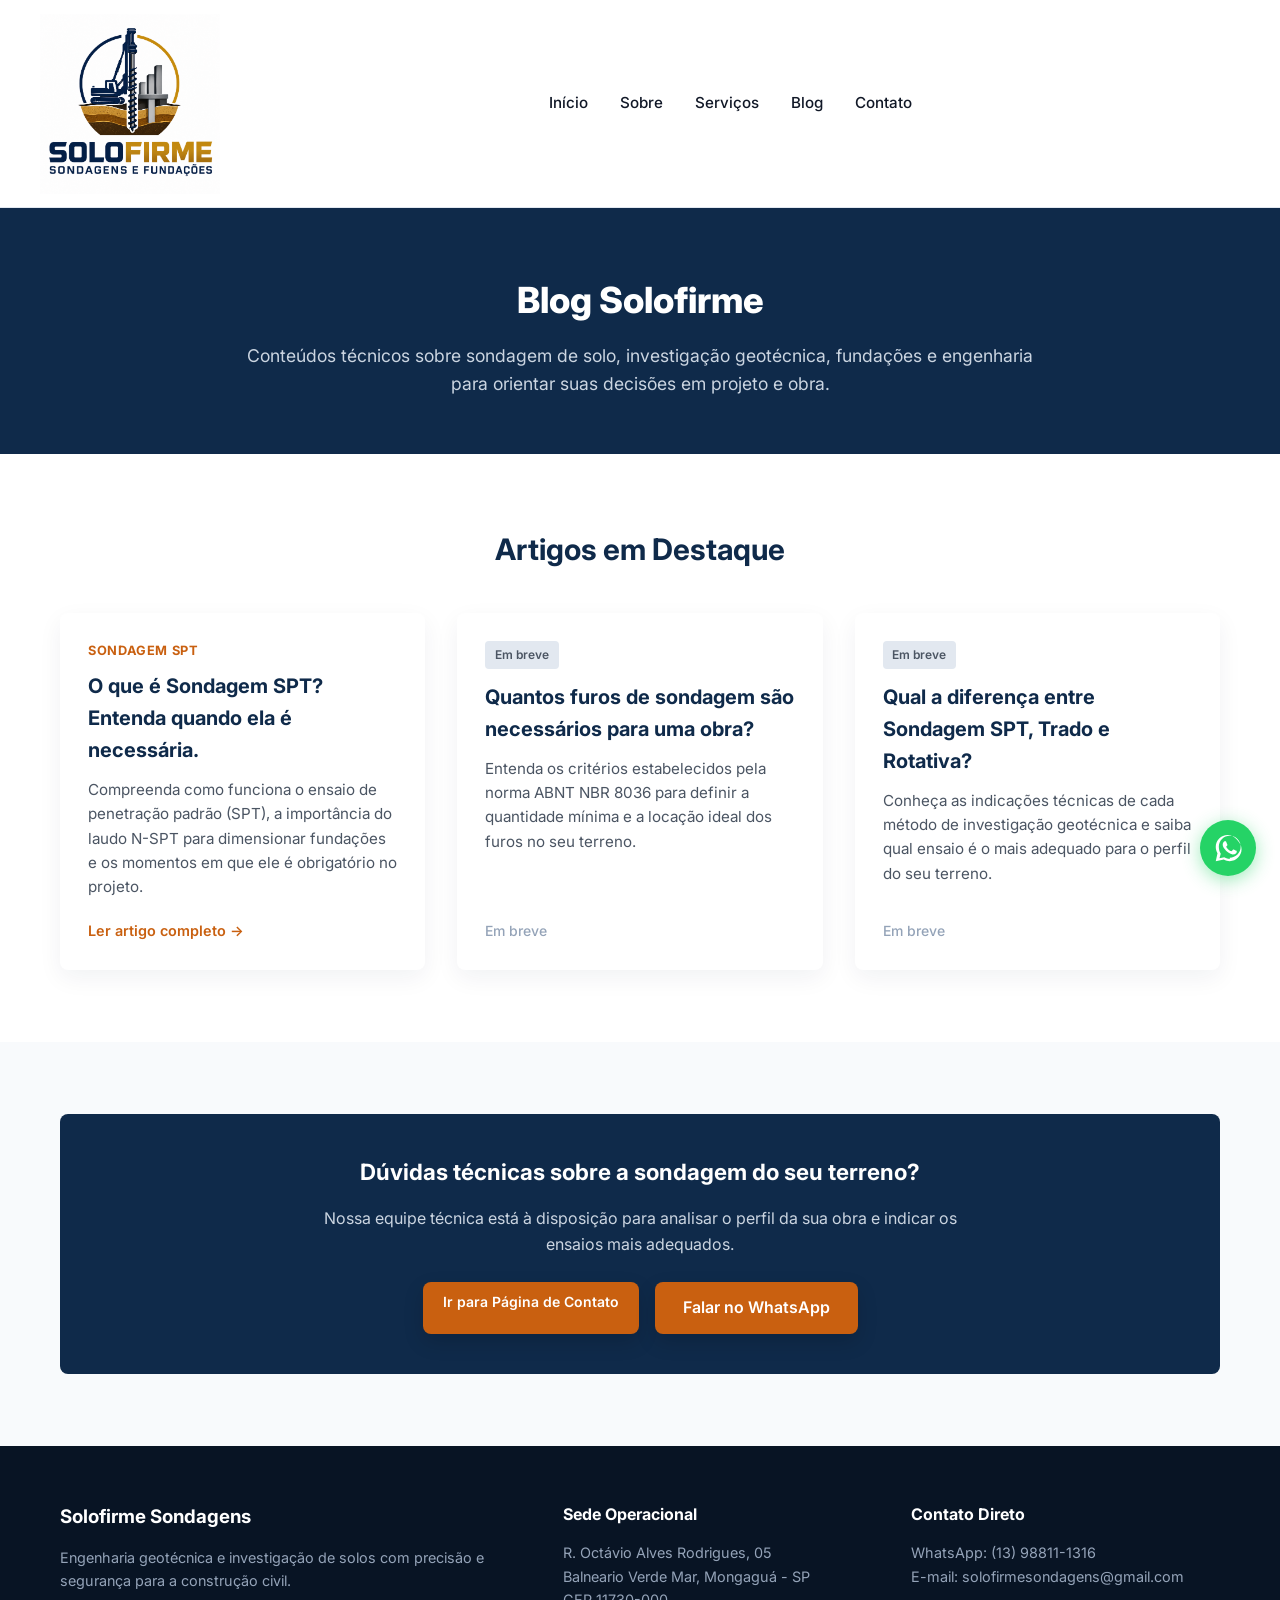
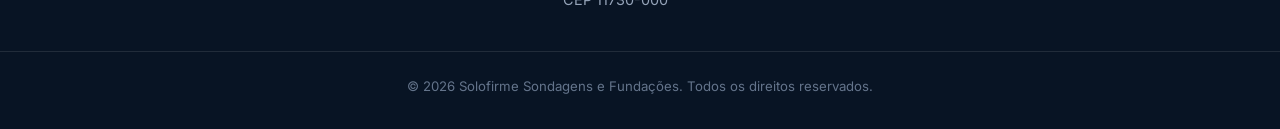
==== blog/index.html @ f1d9ba25 "Create initial blog index.html file This is the initial commit for the blog's index page, containing" ====
<!DOCTYPE html>
<html lang="pt-BR">
<head>
  <meta charset="UTF-8">
  <meta name="viewport" content="width=device-width, initial-scale=1.0">
  <title>Blog Solofirme | Artigos sobre Sondagem de Solo e Geotecnia</title>
  <meta name="description" content="Artigos técnicos e práticos sobre sondagem de solo SPT, a trado, rotativa e fundações. Conteúdo essencial para engenheiros, arquitetos e construtores.">
  <meta name="robots" content="index, follow">
  <link rel="canonical" href="https://www.solofirmesondagens.com.br/blog/">

  <link rel="stylesheet" href="/assets/css/style.css">
  <link rel="preconnect" href="https://fonts.googleapis.com">
  <link rel="preconnect" href="https://fonts.gstatic.com" crossorigin>

  <meta property="og:type" content="website">
  <meta property="og:locale" content="pt_BR">
  <meta property="og:site_name" content="Solofirme Sondagens e Fundações">
  <meta property="og:url" content="https://www.solofirmesondagens.com.br/blog/">
  <meta property="og:title" content="Blog Solofirme | Artigos sobre Sondagem de Solo e Geotecnia">
  <meta property="og:description" content="Guias práticos e artigos técnicos sobre investigação geotécnica, laudos de solo e segurança em fundações.">
  <meta property="og:image" content="https://www.solofirmesondagens.com.br/assets/images/og-solofirme.jpg">

  <meta name="geo.region" content="BR-SP">
  <meta name="geo.placename" content="Mongaguá">
  <meta name="geo.position" content="-24.0886;-46.6201">
  <meta name="ICBM" content="-24.0886, -46.6201">

  <script type="application/ld+json">
  {
    "@context": "https://schema.org",
    "@graph": [
      {
        "@type": "Blog",
        "@id": "https://www.solofirmesondagens.com.br/blog/#blog",
        "url": "https://www.solofirmesondagens.com.br/blog/",
        "name": "Blog Solofirme",
        "description": "Conteúdos técnicos sobre investigações geotécnicas, ensaios de solo e engenharia de fundações.",
        "publisher": {
          "@type": "EngineeringService",
          "@id": "https://www.solofirmesondagens.com.br/#organization",
          "name": "Solofirme Sondagens e Fundações",
          "image": "https://www.solofirmesondagens.com.br/images/logo/logo.png",
          "telephone": "+55-13-98811-1316",
          "email": "solofirmesondagens@gmail.com"
        },
        "blogPost": [
          {
            "@type": "BlogPosting",
            "@id": "https://www.solofirmesondagens.com.br/blog/como-funciona-sondagem-spt/#article",
            "url": "https://www.solofirmesondagens.com.br/blog/como-funciona-sondagem-spt/",
            "headline": "O que é Sondagem SPT? Entenda quando ela é necessária."
          }
        ]
      },
      {
        "@type": "BreadcrumbList",
        "@id": "https://www.solofirmesondagens.com.br/blog/#breadcrumb",
        "itemListElement": [
          {
            "@type": "ListItem",
            "position": 1,
            "name": "Início",
            "item": "https://www.solofirmesondagens.com.br/"
          },
          {
            "@type": "ListItem",
            "position": 2,
            "name": "Blog",
            "item": "https://www.solofirmesondagens.com.br/blog/"
          }
        ]
      }
    ]
  }
  </script>
</head>
<body>

  <header id="main-header">
    <div class="container header-wrapper">
      <a href="/" class="logo">
        <img src="/images/logo/logo.png" alt="Solofirme Sondagens e Fundações" width="180" height="52" loading="eager">
      </a>
      
      <nav aria-label="Navegação Principal" class="nav-menu">
        <ul>
          <li><a href="/">Início</a></li>
          <li><a href="/sobre/">Sobre</a></li>
          <li><a href="/servicos/">Serviços</a></li>
          <li><a href="/blog/">Blog</a></li>
          <li><a href="/contato/">Contato</a></li>
        </ul>
      </nav>
    </div>
  </header>

  <main>
    <section class="page-hero">
      <div class="container">
        <h1 class="page-hero-title">Blog Solofirme</h1>
        <p class="page-hero-subtitle">
          Conteúdos técnicos sobre sondagem de solo, investigação geotécnica, fundações e engenharia para orientar suas decisões em projeto e obra.
        </p>
      </div>
    </section>

    <section class="section">
      <div class="container">
        <h2 class="section-title">Artigos em Destaque</h2>
        
        <div class="grid-3">
          <article class="card">
            <span class="blog-card-meta">Sondagem SPT</span>
            <h3>O que é Sondagem SPT? Entenda quando ela é necessária.</h3>
            <p>Compreenda como funciona o ensaio de penetração padrão (SPT), a importância do laudo N-SPT para dimensionar fundações e os momentos em que ele é obrigatório no projeto.</p>
            <a href="/blog/como-funciona-sondagem-spt/" class="card-link">Ler artigo completo &rarr;</a>
          </article>

          <article class="card">
            <span class="blog-badge-soon">Em breve</span>
            <h3>Quantos furos de sondagem são necessários para uma obra?</h3>
            <p>Entenda os critérios estabelecidos pela norma ABNT NBR 8036 para definir a quantidade mínima e a locação ideal dos furos no seu terreno.</p>
            <span class="blog-link-disabled">Em breve</span>
          </article>

          <article class="card">
            <span class="blog-badge-soon">Em breve</span>
            <h3>Qual a diferença entre Sondagem SPT, Trado e Rotativa?</h3>
            <p>Conheça as indicações técnicas de cada método de investigação geotécnica e saiba qual ensaio é o mais adequado para o perfil do seu terreno.</p>
            <span class="blog-link-disabled">Em breve</span>
          </article>
        </div>
      </div>
    </section>

    <section class="section section-bg">
      <div class="container">
        <div class="cta-banner">
          <h3>Dúvidas técnicas sobre a sondagem do seu terreno?</h3>
          <p class="cta-subtext">
            Nossa equipe técnica está à disposição para analisar o perfil da sua obra e indicar os ensaios mais adequados.
          </p>
          <div class="cta-banner-buttons">
            <a href="/contato/" class="btn-cta btn-sm">Ir para Página de Contato</a>
            <a href="https://wa.me/5513988111316" target="_blank" rel="noopener" class="btn-cta">Falar no WhatsApp</a>
          </div>
        </div>
      </div>
    </section>
  </main>

  <footer>
    <div class="container footer-grid">
      <div class="footer-col">
        <h3>Solofirme Sondagens</h3>
        <p>Engenharia geotécnica e investigação de solos com precisão e segurança para a construção civil.</p>
      </div>
      <div class="footer-col">
        <h4>Sede Operacional</h4>
        <address>
          R. Octávio Alves Rodrigues, 05<br>
          Balneario Verde Mar, Mongaguá - SP<br>
          CEP 11730-000
        </address>
      </div>
      <div class="footer-col">
        <h4>Contato Direto</h4>
        <p>WhatsApp: (13) 98811-1316<br>
        E-mail: solofirmesondagens@gmail.com</p>
      </div>
    </div>
    <div class="copyright">
      <p>&copy; 2026 Solofirme Sondagens e Fundações. Todos os direitos reservados.</p>
    </div>
  </footer>

  <a href="https://wa.me/5513988111316" class="whatsapp-float" target="_blank" rel="noopener" aria-label="Atendimento via WhatsApp">
    <svg xmlns="http://www.w3.org/2000/svg" viewBox="0 0 448 512" width="28" height="28" fill="#ffffff">
      <path d="M380.9 97.1C339 45.1 279.9 16 216 16 96.8 16 0 112.8 0 232c0 42.5 11 83.3 31.8 119.3L0 496l148.2-31.5C182.8 481 218.8 496 256 496c119.2 0 216-96.8 216-216 0-59.9-29.1-119-71.1-160.9zM256 456c-32.9 0-65.1-8.9-93.3-25.7l-6.7-4-88 18.7 23.4-85.8-4.4-7C69.3 322.9 56 278.2 56 232 56 121.7 145.7 32 256 32c53.5 0 103.8 20.8 141.6 58.6C435.4 128.4 456 178.7 456 232c0 110.3-89.7 200-200 200zm115.2-152c-6.3-3.2-37.5-18.5-43.3-20.6-5.8-2.1-10-3.2-14.2 3.2-4.2 6.3-16.4 20.6-20.1 24.8-3.7 4.2-7.4 4.7-13.7 1.6-6.3-3.2-26.6-9.8-50.7-31.3-18.8-16.8-31.5-37.5-35.2-43.8-3.7-6.3-.4-9.7 2.8-12.8 2.8-2.8 6.3-7.4 9.5-11.1 3.2-3.7 4.2-6.3 6.3-10.5 2.1-4.2 1.1-7.9-.5-11.1-1.6-3.2-14.2-34.3-19.5-47-5.2-12.3-10.5-10.6-14.2-10.8-3.7-.2-7.9-.2-12.1-.2-4.2 0-11.1 1.6-16.9 7.9-5.8 6.3-22.1 21.6-22.1 52.7s22.6 61.2 25.8 65.4c3.2 4.2 44.5 68 107.8 95.3 15.1 6.5 26.9 10.4 36.1 13.3 15.2 4.8 29 4.1 40 2.5 12.3-1.8 37.5-15.3 42.8-30.1 5.3-14.8 5.3-27.5 3.7-30.1-1.6-2.6-5.8-4.2-12.1-7.4z"/>
    </svg>
  </a>

  <script src="/assets/js/main.js" defer></script>
</body>
</html>
---- assets/css/style.css ----
/* ==========================================================================
   SOLOFIRME SONDAGENS E FUNDAÇÕES — CSS GLOBAL COMPLETO (SISTEMA DE DESIGN)
   ========================================================================== */

/* 1. Importação da Fonte Corporativa */
@import url('https://fonts.googleapis.com/css2?family=Inter:wght@400;500;600;700;800&display=swap');

/* 2. Variáveis de Design */
:root {
  --color-primary: #0f2a4a;        /* Azul Marinho Fechado */
  --color-primary-dark: #081424;   /* Tom Escuro para Rodapé */
  --color-accent: #c96010;         /* Terracota / Laranja Engenharia */
  --color-accent-hover: #a34b09;    /* Hover do Terracota */
  --color-text-main: #111827;      /* Grafite para leitura */
  --color-text-muted: #4b5563;     /* Texto secundário */
  --color-bg-light: #f8fafc;      /* Cinza leve para seções alternadas */
  --color-white: #ffffff;
  --color-border: #e2e8f0;         /* Bordas discretas */

  --font-family: 'Inter', -apple-system, BlinkMacSystemFont, "Segoe UI", Roboto, sans-serif;
  
  --radius-sm: 4px;
  --radius-md: 8px;
  --radius-lg: 12px;

  --shadow-card: 0 8px 25px rgba(15, 42, 74, 0.06);
  --shadow-card-hover: 0 12px 30px rgba(15, 42, 74, 0.12);
  --shadow-btn: 0 8px 20px rgba(0, 0, 0, 0.15);

  --transition-fast: all 0.2s ease;
}

/* 3. Reset Global & Trava Anti-Rolagem Lateral */
*, *::before, *::after {
  box-sizing: border-box;
  margin: 0;
  padding: 0;
}

html, body {
  width: 100%;
  max-width: 100%;
  overflow-x: hidden;
}

html {
  scroll-behavior: smooth;
  font-size: 16px;
}

body {
  font-family: var(--font-family);
  color: var(--color-text-main);
  background-color: var(--color-white);
  line-height: 1.6;
  -webkit-font-smoothing: antialiased;
}

img {
  max-width: 100%;
  height: auto;
  display: block;
}

h1, h2, h3, h4, h5, h6, p, a, span {
  overflow-wrap: break-word;
  word-wrap: break-word;
}

/* 4. Layout Base & Container */
.container {
  width: 100%;
  max-width: 1200px;
  margin: 0 auto;
  padding: 0 1.25rem;
}

/* 5. Header Dinâmico & Sticky */
header {
  background-color: var(--color-white);
  border-bottom: 1px solid var(--color-border);
  position: sticky;
  top: 0;
  z-index: 1000;
  transition: var(--transition-fast);
  width: 100%;
}

.header-wrapper {
  display: flex;
  justify-content: space-between;
  align-items: center;
  padding: 0.85rem 0;
  transition: var(--transition-fast);
}

.logo img {
  max-width: 180px;
  height: auto;
  transition: var(--transition-fast);
}

header.scrolled .header-wrapper {
  padding: 0.4rem 0;
}

header.scrolled .logo img {
  max-width: 130px;
}

/* 6. Navegação Principal Centralizada */
.nav-menu {
  flex: 1;
  display: flex;
  justify-content: center;
  align-items: center;
}

.nav-menu ul {
  display: flex;
  flex-direction: row;
  align-items: center;
  justify-content: center;
  list-style: none;
  gap: 2rem;
  margin: 0;
  padding: 0;
  white-space: nowrap;
}

.nav-menu li {
  display: inline-flex;
  align-items: center;
}

.nav-menu a {
  text-decoration: none;
  color: var(--color-text-main);
  font-weight: 500;
  font-size: 0.95rem;
  transition: var(--transition-fast);
}

.nav-menu a:hover {
  color: var(--color-accent);
}

/* 7. Hero / Dobra Principal (Home) */
.hero {
  background-color: var(--color-primary);
  color: var(--color-white);
  padding: 5rem 0;
}

.hero-content {
  display: grid;
  grid-template-columns: 1fr 1fr;
  gap: 3rem;
  align-items: center;
}

.hero-text h1 {
  font-size: 2.2rem;
  font-weight: 800;
  line-height: 1.25;
  margin-bottom: 1.25rem;
  color: var(--color-white);
  letter-spacing: -0.01em;
}

.hero-text p {
  font-size: 1.1rem;
  color: #cbd5e1;
  margin-bottom: 2rem;
}

.hero-image img {
  border-radius: var(--radius-md);
  box-shadow: 0 12px 30px rgba(0, 0, 0, 0.25);
  width: 100%;
}

.image-caption {
  display: block;
  font-size: 0.8rem;
  color: #94a3b8;
  margin-top: 0.5rem;
  text-align: center;
}

/* 8. Cabeçalho das Páginas Internas (Subpáginas) */
.page-hero {
  background-color: var(--color-primary);
  color: var(--color-white);
  padding: 4rem 0 3.5rem 0;
  text-align: center;
}

.page-hero-title {
  font-size: 2.25rem;
  font-weight: 800;
  color: var(--color-white);
  margin-bottom: 0.75rem;
}

.page-hero-subtitle {
  color: #cbd5e1;
  font-size: 1.1rem;
  max-width: 800px;
  margin: 0 auto;
}

/* 9. Botões CTA */
.btn-cta {
  display: inline-block;
  background-color: var(--color-accent);
  color: var(--color-white);
  font-weight: 600;
  font-size: 1rem;
  padding: 0.85rem 1.75rem;
  border-radius: var(--radius-md);
  text-decoration: none;
  box-shadow: var(--shadow-btn);
  transition: var(--transition-fast);
  border: none;
  text-align: center;
  cursor: pointer;
}

.btn-cta:hover {
  background-color: var(--color-accent-hover);
  transform: translateY(-2px);
}

.btn-sm {
  padding: 0.6rem 1.25rem;
  font-size: 0.875rem;
}

.btn-full {
  width: 100%;
}

/* 10. Seções & Grids Gerais */
.section {
  padding: 4.5rem 0;
}

.section-bg {
  background-color: var(--color-bg-light);
}

.section-title {
  text-align: center;
  font-size: 1.85rem;
  font-weight: 700;
  color: var(--color-primary);
  margin-bottom: 2.5rem;
}

.section-title-left {
  text-align: left;
  font-size: 1.85rem;
  font-weight: 700;
  color: var(--color-primary);
  margin-bottom: 1.5rem;
}

.grid-3 {
  display: grid;
  grid-template-columns: repeat(3, 1fr);
  gap: 2rem;
}

.card {
  background-color: var(--color-white);
  border: none;
  border-radius: var(--radius-md);
  padding: 1.75rem;
  box-shadow: var(--shadow-card);
  transition: var(--transition-fast);
  display: flex;
  flex-direction: column;
}

.card:hover {
  transform: translateY(-4px);
  box-shadow: var(--shadow-card-hover);
}

.card h3 {
  font-size: 1.25rem;
  color: var(--color-primary);
  margin-bottom: 0.75rem;
}

.card p {
  color: var(--color-text-muted);
  font-size: 0.95rem;
  margin-bottom: 1.25rem;
  flex-grow: 1;
}

.card-link {
  color: var(--color-accent);
  font-weight: 600;
  text-decoration: none;
  font-size: 0.9rem;
}

.card-link:hover {
  text-decoration: underline;
}

/* 11. Estruturas Específicas da Página "Sobre" */
.about-main-grid {
  display: grid;
  grid-template-columns: 1.2fr 0.8fr;
  gap: 3rem;
  align-items: start;
}

.about-paragraph {
  color: var(--color-text-muted);
  font-size: 1rem;
  margin-bottom: 1rem;
  line-height: 1.65;
}

.about-paragraph:last-child {
  margin-bottom: 0;
}

.about-media-box {
  display: flex;
  flex-direction: column;
  gap: 1.5rem;
}

.about-media-box img {
  border-radius: var(--radius-md);
  box-shadow: var(--shadow-card);
  width: 100%;
}

.about-sidebar-card {
  background-color: var(--color-bg-light);
  border: 1px solid var(--color-border);
  border-radius: var(--radius-md);
  padding: 1.5rem;
}

.about-sidebar-title {
  color: var(--color-primary);
  font-size: 1.25rem;
  margin-bottom: 1rem;
}

.about-check-list {
  list-style: none;
  padding: 0;
  margin: 0;
  display: flex;
  flex-direction: column;
  gap: 0.6rem;
  color: var(--color-text-main);
  font-size: 0.9rem;
  font-weight: 500;
}

.about-check-item {
  display: flex;
  align-items: center;
  gap: 0.5rem;
}

.check-icon {
  color: var(--color-accent);
  font-weight: bold;
}

.directives-grid {
  max-width: 950px;
  margin: 0 auto;
  display: grid;
  grid-template-columns: 1fr 1fr;
  gap: 2rem;
}

.directive-card {
  background-color: var(--color-white);
  padding: 1.75rem;
  border-radius: var(--radius-md);
  box-shadow: var(--shadow-card);
}

.directive-title {
  color: var(--color-primary);
  font-size: 1.25rem;
  margin-bottom: 0.75rem;
}

.directive-text {
  color: var(--color-text-muted);
  font-size: 0.95rem;
  line-height: 1.6;
  margin: 0;
}

.about-container-narrow {
  max-width: 900px;
  margin: 0 auto;
}

/* 12. Estruturas Específicas da Página "Contato" */
.contact-main-grid {
  display: grid;
  grid-template-columns: 1fr 1.1fr;
  gap: 3rem;
  align-items: start;
}

.contact-info-list {
  display: flex;
  flex-direction: column;
  gap: 1.5rem;
  margin-top: 1.5rem;
}

.contact-info-item {
  background-color: var(--color-white);
  border-radius: var(--radius-md);
  padding: 1.5rem;
  box-shadow: var(--shadow-card);
  display: flex;
  align-items: flex-start;
  gap: 1.25rem;
}

.contact-info-icon {
  background-color: rgba(201, 96, 16, 0.1);
  color: var(--color-accent);
  width: 48px;
  height: 48px;
  border-radius: 50%;
  display: flex;
  align-items: center;
  justify-content: center;
  flex-shrink: 0;
}

.contact-info-content h3 {
  font-size: 1.1rem;
  color: var(--color-primary);
  margin-bottom: 0.35rem;
}

.contact-info-content p, .contact-info-content address {
  font-style: normal;
  color: var(--color-text-muted);
  font-size: 0.95rem;
  line-height: 1.5;
  margin: 0;
}

.contact-info-content a {
  color: var(--color-accent);
  text-decoration: none;
  font-weight: 600;
}

.contact-info-content a:hover {
  text-decoration: underline;
}

.contact-form-card {
  background-color: var(--color-white);
  border-radius: var(--radius-md);
  padding: 2.25rem;
  box-shadow: var(--shadow-card);
}

.contact-form-title {
  font-size: 1.5rem;
  color: var(--color-primary);
  margin-bottom: 0.5rem;
}

.contact-form-subtitle {
  color: var(--color-text-muted);
  font-size: 0.925rem;
  margin-bottom: 1.75rem;
}

.form-group {
  margin-bottom: 1.25rem;
}

.form-group label {
  display: block;
  font-weight: 600;
  font-size: 0.875rem;
  color: var(--color-text-main);
  margin-bottom: 0.4rem;
}

.form-control {
  width: 100%;
  padding: 0.75rem 1rem;
  font-family: var(--font-family);
  font-size: 0.95rem;
  color: var(--color-text-main);
  background-color: var(--color-bg-light);
  border: 1px solid var(--color-border);
  border-radius: var(--radius-sm);
  transition: var(--transition-fast);
}

.form-control:focus {
  outline: none;
  border-color: var(--color-accent);
  background-color: var(--color-white);
  box-shadow: 0 0 0 3px rgba(201, 96, 16, 0.15);
}

textarea.form-control {
  resize: vertical;
  min-height: 120px;
}

/* ==========================================================================
   13. ESTRUTURAS ESPECÍFICAS DO BLOG
   ========================================================================== */
.blog-card-meta {
  font-size: 0.8rem;
  color: var(--color-accent);
  font-weight: 700;
  text-transform: uppercase;
  letter-spacing: 0.05em;
  margin-bottom: 0.5rem;
}

.blog-badge-soon {
  display: inline-block;
  background-color: var(--color-border);
  color: var(--color-text-muted);
  font-size: 0.75rem;
  font-weight: 600;
  padding: 0.25rem 0.6rem;
  border-radius: var(--radius-sm);
  margin-bottom: 0.75rem;
  width: fit-content;
}

.blog-link-disabled {
  color: #94a3b8;
  font-size: 0.875rem;
  font-weight: 500;
  cursor: not-allowed;
}

/* Banners e Boxes de CTA */
.cta-banner {
  background-color: var(--color-primary);
  color: var(--color-white);
  padding: 2.5rem 1.5rem;
  border-radius: var(--radius-md);
  text-align: center;
  display: flex;
  flex-direction: column;
  align-items: center;
  gap: 1rem;
}

.cta-banner h3 {
  font-size: 1.4rem;
  font-weight: 700;
}

.cta-subtext {
  color: #cbd5e1;
  font-size: 1rem;
  max-width: 650px;
  margin-bottom: 0.5rem;
}

.cta-banner-buttons {
  display: flex;
  gap: 1rem;
  flex-wrap: wrap;
  justify-content: center;
}

.cta-box-inline {
  margin-top: 2.5rem;
  background-color: var(--color-white);
  padding: 1.5rem 1.75rem;
  border-radius: var(--radius-md);
  box-shadow: var(--shadow-card);
  display: flex;
  justify-content: space-between;
  align-items: center;
}

/* 14. Seção FAQ */
.faq-container {
  max-width: 800px;
  margin: 0 auto;
  display: flex;
  flex-direction: column;
  gap: 0.85rem;
}

details {
  background-color: var(--color-white);
  padding: 1.15rem 1.25rem;
  border-radius: var(--radius-md);
  box-shadow: var(--shadow-card);
  transition: var(--transition-fast);
}

summary {
  font-weight: 600;
  color: var(--color-primary);
  cursor: pointer;
  list-style: none;
  font-size: 1rem;
  display: flex;
  justify-content: space-between;
  align-items: center;
}

summary::-webkit-details-marker {
  display: none;
}

summary::after {
  content: "+";
  font-size: 1.2rem;
  color: var(--color-accent);
  font-weight: 700;
  margin-left: 0.75rem;
}

details[open] summary::after {
  content: "−";
}

details p {
  margin-top: 0.85rem;
  color: var(--color-text-muted);
  font-size: 0.925rem;
  border-top: 1px solid var(--color-border);
  padding-top: 0.75rem;
}

/* 15. Rodapé Corporativo */
footer {
  background-color: var(--color-primary-dark);
  color: #94a3b8;
  padding: 3.5rem 0 2rem 0;
}

.footer-grid {
  display: grid;
  grid-template-columns: 1.5fr 1fr 1fr;
  gap: 2.5rem;
  margin-bottom: 2.5rem;
}

.footer-col h3, .footer-col h4 {
  color: var(--color-white);
  margin-bottom: 0.85rem;
}

.footer-col p, .footer-col address {
  font-style: normal;
  font-size: 0.9rem;
  line-height: 1.6;
}

.copyright {
  border-top: 1px solid rgba(255, 255, 255, 0.1);
  padding-top: 1.5rem;
  text-align: center;
  font-size: 0.825rem;
  color: #64748b;
}

/* 16. Botão Flutuante do WhatsApp */
.whatsapp-float {
  position: fixed;
  width: 56px;
  height: 56px;
  bottom: 24px;
  right: 24px;
  background-color: #25d366;
  color: #ffffff;
  border-radius: 50px;
  text-align: center;
  display: flex;
  align-items: center;
  justify-content: center;
  box-shadow: 0 4px 18px rgba(37, 211, 102, 0.45);
  z-index: 9999;
  transition: transform 0.25s ease, background-color 0.25s ease, box-shadow 0.25s ease;
  text-decoration: none;
}

.whatsapp-float:hover {
  background-color: #1da851;
  transform: scale(1.1);
  box-shadow: 0 6px 24px rgba(37, 211, 102, 0.65);
}

/* ==========================================================================
   17. RESPONSIVIDADE & MOBILE
   ========================================================================== */
@media (max-width: 992px) {
  .grid-3 {
    grid-template-columns: repeat(2, 1fr);
  }
  .about-main-grid, .contact-main-grid {
    grid-template-columns: 1fr;
    gap: 2rem;
  }
}

@media (max-width: 768px) {
  .header-wrapper {
    flex-direction: column;
    gap: 0.75rem;
    padding: 0.65rem 0;
  }

  .logo img {
    max-width: 135px;
  }

  header.scrolled .logo img {
    max-width: 110px;
  }

  .nav-menu {
    width: 100%;
  }

  .nav-menu ul {
    justify-content: center;
    flex-wrap: wrap;
    gap: 0.5rem 1rem;
  }

  .nav-menu a {
    font-size: 0.85rem;
  }

  .whatsapp-float {
    width: 48px;
    height: 48px;
    bottom: 16px;
    right: 16px;
  }

  .whatsapp-float svg {
    width: 24px;
    height: 24px;
  }

  .hero, .page-hero {
    padding: 2.5rem 0;
  }

  .page-hero-title {
    font-size: 1.6rem;
  }

  .page-hero-subtitle {
    font-size: 0.95rem;
  }

  .hero-content, .grid-3, .footer-grid, .directives-grid {
    grid-template-columns: 1fr;
    gap: 1.5rem;
  }

  .hero-text {
    text-align: center;
  }

  .hero-text h1 {
    font-size: 1.5rem;
    line-height: 1.3;
  }

  .section {
    padding: 2.75rem 0;
  }

  .section-title, .section-title-left {
    font-size: 1.35rem;
    margin-bottom: 1.25rem;
  }

  .card, .contact-form-card {
    padding: 1.25rem;
  }

  .cta-banner {
    padding: 1.75rem 1rem;
  }

  .cta-banner h3 {
    font-size: 1.2rem;
  }

  .cta-banner-buttons {
    flex-direction: column;
    width: 100%;
  }

  .cta-box-inline {
    flex-direction: column;
    gap: 1rem;
    text-align: center;
    padding: 1.15rem 1rem;
  }

  .btn-cta {
    width: 100%;
    font-size: 0.9rem;
    padding: 0.75rem 1rem;
  }
}
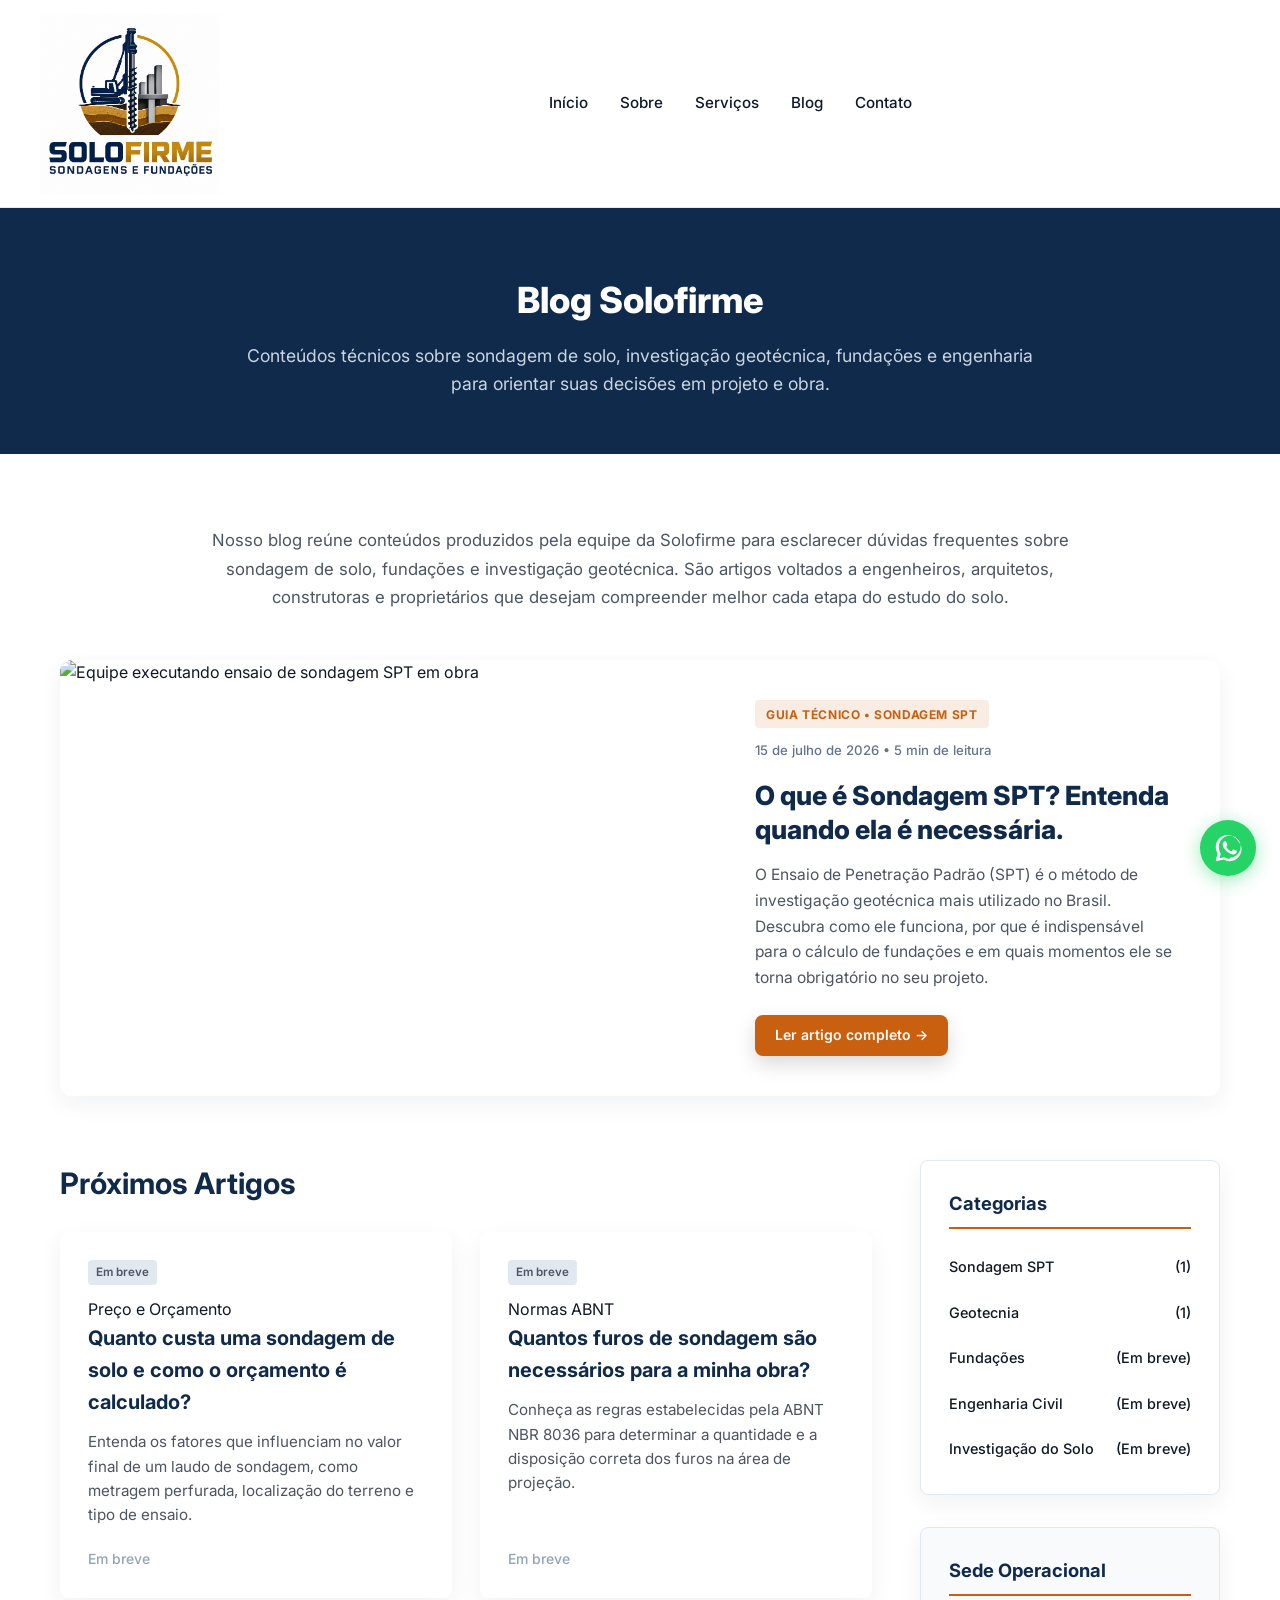
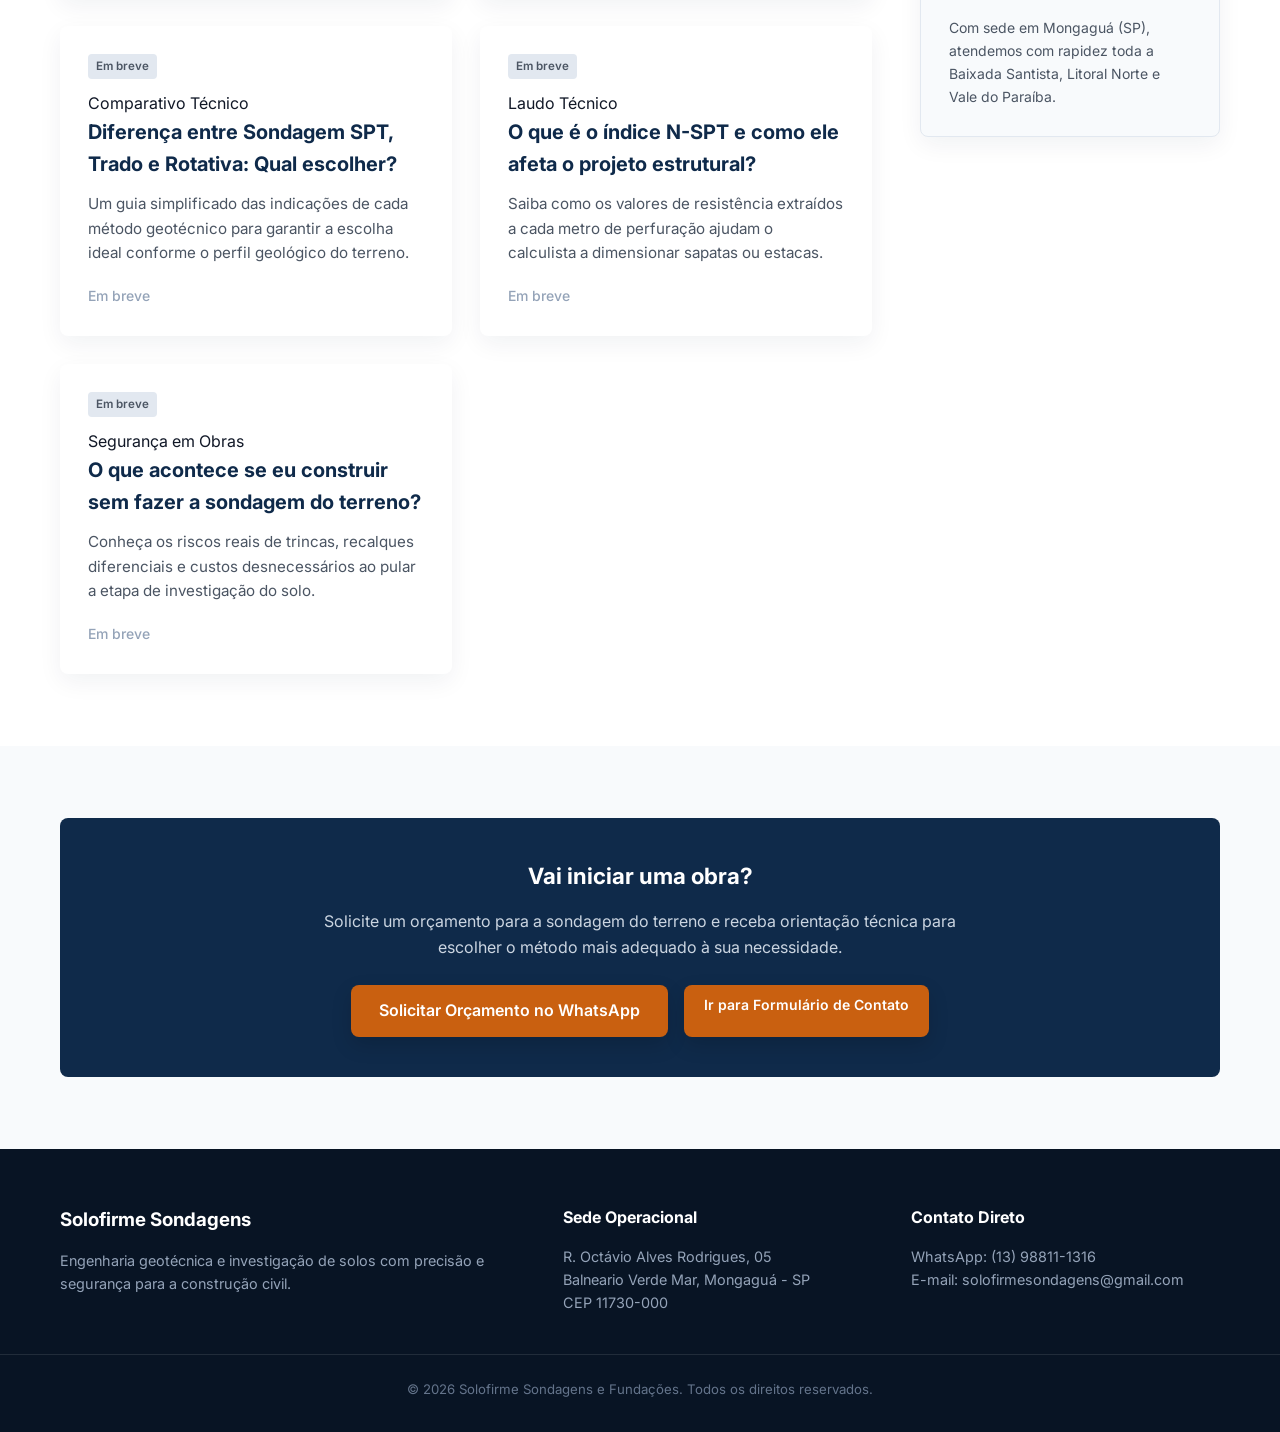
==== commit f9377089: "Update blog metadata and introductory text" ====
--- a/blog/index.html
+++ b/blog/index.html
@@ -3,8 +3,8 @@
 <head>
   <meta charset="UTF-8">
   <meta name="viewport" content="width=device-width, initial-scale=1.0">
-  <title>Blog Solofirme | Artigos sobre Sondagem de Solo e Geotecnia</title>
-  <meta name="description" content="Artigos técnicos e práticos sobre sondagem de solo SPT, a trado, rotativa e fundações. Conteúdo essencial para engenheiros, arquitetos e construtores.">
+  <title>Blog Solofirme | Artigos e Guias sobre Sondagem de Solo e Geotecnia</title>
+  <meta name="description" content="Conteúdos técnicos sobre sondagem de solo SPT, a trado, rotativa e fundações. Guias práticos para engenheiros, arquitetos e construtores garantirem segurança no projeto.">
   <meta name="robots" content="index, follow">
   <link rel="canonical" href="https://www.solofirmesondagens.com.br/blog/">
 
@@ -16,7 +16,7 @@
   <meta property="og:locale" content="pt_BR">
   <meta property="og:site_name" content="Solofirme Sondagens e Fundações">
   <meta property="og:url" content="https://www.solofirmesondagens.com.br/blog/">
-  <meta property="og:title" content="Blog Solofirme | Artigos sobre Sondagem de Solo e Geotecnia">
+  <meta property="og:title" content="Blog Solofirme | Artigos e Guias sobre Sondagem de Solo e Geotecnia">
   <meta property="og:description" content="Guias práticos e artigos técnicos sobre investigação geotécnica, laudos de solo e segurança em fundações.">
   <meta property="og:image" content="https://www.solofirmesondagens.com.br/assets/images/og-solofirme.jpg">
 
@@ -48,7 +48,12 @@
             "@type": "BlogPosting",
             "@id": "https://www.solofirmesondagens.com.br/blog/como-funciona-sondagem-spt/#article",
             "url": "https://www.solofirmesondagens.com.br/blog/como-funciona-sondagem-spt/",
-            "headline": "O que é Sondagem SPT? Entenda quando ela é necessária."
+            "headline": "O que é Sondagem SPT? Entenda quando ela é necessária.",
+            "datePublished": "2026-07-15",
+            "author": {
+              "@type": "Organization",
+              "name": "Solofirme Sondagens e Fundações"
+            }
           }
         ]
       },
@@ -106,29 +111,101 @@
 
     <section class="section">
       <div class="container">
-        <h2 class="section-title">Artigos em Destaque</h2>
-        
-        <div class="grid-3">
-          <article class="card">
-            <span class="blog-card-meta">Sondagem SPT</span>
-            <h3>O que é Sondagem SPT? Entenda quando ela é necessária.</h3>
-            <p>Compreenda como funciona o ensaio de penetração padrão (SPT), a importância do laudo N-SPT para dimensionar fundações e os momentos em que ele é obrigatório no projeto.</p>
-            <a href="/blog/como-funciona-sondagem-spt/" class="card-link">Ler artigo completo &rarr;</a>
-          </article>
-
-          <article class="card">
-            <span class="blog-badge-soon">Em breve</span>
-            <h3>Quantos furos de sondagem são necessários para uma obra?</h3>
-            <p>Entenda os critérios estabelecidos pela norma ABNT NBR 8036 para definir a quantidade mínima e a locação ideal dos furos no seu terreno.</p>
-            <span class="blog-link-disabled">Em breve</span>
-          </article>
-
-          <article class="card">
-            <span class="blog-badge-soon">Em breve</span>
-            <h3>Qual a diferença entre Sondagem SPT, Trado e Rotativa?</h3>
-            <p>Conheça as indicações técnicas de cada método de investigação geotécnica e saiba qual ensaio é o mais adequado para o perfil do seu terreno.</p>
-            <span class="blog-link-disabled">Em breve</span>
-          </article>
+        <p class="blog-intro-text">
+          Nosso blog reúne conteúdos produzidos pela equipe da Solofirme para esclarecer dúvidas frequentes sobre sondagem de solo, fundações e investigação geotécnica. São artigos voltados a engenheiros, arquitetos, construtoras e proprietários que desejam compreender melhor cada etapa do estudo do solo.
+        </p>
+
+        <article class="blog-featured-card">
+          <div class="blog-featured-image">
+            <img src="/images/campo/spt-campo.webp" alt="Equipe executando ensaio de sondagem SPT em obra" width="600" height="400" loading="eager">
+          </div>
+          <div class="blog-featured-content">
+            <div class="blog-meta-header">
+              <span class="blog-badge-tag">GUIA TÉCNICO • SONDAGEM SPT</span>
+              <span class="blog-meta-details">15 de julho de 2026 • 5 min de leitura</span>
+            </div>
+            <h2 class="blog-featured-title">
+              O que é Sondagem SPT? Entenda quando ela é necessária.
+            </h2>
+            <p class="blog-featured-excerpt">
+              O Ensaio de Penetração Padrão (SPT) é o método de investigação geotécnica mais utilizado no Brasil. Descubra como ele funciona, por que é indispensável para o cálculo de fundações e em quais momentos ele se torna obrigatório no seu projeto.
+            </p>
+            <div>
+              <a href="/blog/como-funciona-sondagem-spt/" class="btn-cta btn-sm">Ler artigo completo &rarr;</a>
+            </div>
+          </div>
+        </article>
+
+        <div class="blog-layout-grid">
+          
+          <div>
+            <h2 class="section-title-left">Próximos Artigos</h2>
+            
+            <div class="blog-posts-grid">
+              
+              <article class="card">
+                <span class="blog-badge-soon">Em breve</span>
+                <span class="blog-card-meta">Preço e Orçamento</span>
+                <h3>Quanto custa uma sondagem de solo e como o orçamento é calculado?</h3>
+                <p>Entenda os fatores que influenciam no valor final de um laudo de sondagem, como metragem perfurada, localização do terreno e tipo de ensaio.</p>
+                <span class="blog-link-disabled">Em breve</span>
+              </article>
+
+              <article class="card">
+                <span class="blog-badge-soon">Em breve</span>
+                <span class="blog-card-meta">Normas ABNT</span>
+                <h3>Quantos furos de sondagem são necessários para a minha obra?</h3>
+                <p>Conheça as regras estabelecidas pela ABNT NBR 8036 para determinar a quantidade e a disposição correta dos furos na área de projeção.</p>
+                <span class="blog-link-disabled">Em breve</span>
+              </article>
+
+              <article class="card">
+                <span class="blog-badge-soon">Em breve</span>
+                <span class="blog-card-meta">Comparativo Técnico</span>
+                <h3>Diferença entre Sondagem SPT, Trado e Rotativa: Qual escolher?</h3>
+                <p>Um guia simplificado das indicações de cada método geotécnico para garantir a escolha ideal conforme o perfil geológico do terreno.</p>
+                <span class="blog-link-disabled">Em breve</span>
+              </article>
+
+              <article class="card">
+                <span class="blog-badge-soon">Em breve</span>
+                <span class="blog-card-meta">Laudo Técnico</span>
+                <h3>O que é o índice N-SPT e como ele afeta o projeto estrutural?</h3>
+                <p>Saiba como os valores de resistência extraídos a cada metro de perfuração ajudam o calculista a dimensionar sapatas ou estacas.</p>
+                <span class="blog-link-disabled">Em breve</span>
+              </article>
+
+              <article class="card">
+                <span class="blog-badge-soon">Em breve</span>
+                <span class="blog-card-meta">Segurança em Obras</span>
+                <h3>O que acontece se eu construir sem fazer a sondagem do terreno?</h3>
+                <p>Conheça os riscos reais de trincas, recalques diferenciais e custos desnecessários ao pular a etapa de investigação do solo.</p>
+                <span class="blog-link-disabled">Em breve</span>
+              </article>
+
+            </div>
+          </div>
+
+          <aside class="blog-sidebar">
+            <div class="blog-sidebar-widget">
+              <h3 class="blog-sidebar-title">Categorias</h3>
+              <ul class="blog-category-list">
+                <li class="blog-category-item"><a href="/blog/">Sondagem SPT <span>(1)</span></a></li>
+                <li class="blog-category-item"><a href="/blog/">Geotecnia <span>(1)</span></a></li>
+                <li class="blog-category-item"><a href="/blog/">Fundações <span>(Em breve)</span></a></li>
+                <li class="blog-category-item"><a href="/blog/">Engenharia Civil <span>(Em breve)</span></a></li>
+                <li class="blog-category-item"><a href="/blog/">Investigação do Solo <span>(Em breve)</span></a></li>
+              </ul>
+            </div>
+
+            <div class="blog-sidebar-widget" style="background-color: var(--color-bg-light);">
+              <h3 class="blog-sidebar-title">Sede Operacional</h3>
+              <p class="about-paragraph" style="font-size: 0.875rem;">
+                Com sede em Mongaguá (SP), atendemos com rapidez toda a Baixada Santista, Litoral Norte e Vale do Paraíba.
+              </p>
+            </div>
+          </aside>
+
         </div>
       </div>
     </section>
@@ -136,13 +213,13 @@
     <section class="section section-bg">
       <div class="container">
         <div class="cta-banner">
-          <h3>Dúvidas técnicas sobre a sondagem do seu terreno?</h3>
+          <h3>Vai iniciar uma obra?</h3>
           <p class="cta-subtext">
-            Nossa equipe técnica está à disposição para analisar o perfil da sua obra e indicar os ensaios mais adequados.
+            Solicite um orçamento para a sondagem do terreno e receba orientação técnica para escolher o método mais adequado à sua necessidade.
           </p>
           <div class="cta-banner-buttons">
-            <a href="/contato/" class="btn-cta btn-sm">Ir para Página de Contato</a>
-            <a href="https://wa.me/5513988111316" target="_blank" rel="noopener" class="btn-cta">Falar no WhatsApp</a>
+            <a href="https://wa.me/5513988111316" target="_blank" rel="noopener" class="btn-cta">Solicitar Orçamento no WhatsApp</a>
+            <a href="/contato/" class="btn-cta btn-sm">Ir para Formulário de Contato</a>
           </div>
         </div>
       </div>
--- a/assets/css/style.css
+++ b/assets/css/style.css
@@ -272,6 +272,12 @@
   gap: 2rem;
 }
 
+.grid-2 {
+  display: grid;
+  grid-template-columns: repeat(2, 1fr);
+  gap: 2rem;
+}
+
 .card {
   background-color: var(--color-white);
   border: none;
@@ -529,24 +535,159 @@
 }
 
 /* ==========================================================================
-   13. ESTRUTURAS ESPECÍFICAS DO BLOG
+   13. ESTRUTURAS DO BLOG (ARTIGO EM DESTAQUE + SIDEBAR DE CATEGORIAS)
    ========================================================================== */
-.blog-card-meta {
-  font-size: 0.8rem;
+
+/* Texto Introdutório do Blog */
+.blog-intro-text {
+  color: var(--color-text-muted);
+  font-size: 1.05rem;
+  line-height: 1.7;
+  max-width: 900px;
+  margin: 0 auto 3rem auto;
+  text-align: center;
+}
+
+/* Artigo em Destaque (Full Width / Highlighted Card) */
+.blog-featured-card {
+  background-color: var(--color-white);
+  border-radius: var(--radius-lg);
+  box-shadow: var(--shadow-card);
+  overflow: hidden;
+  display: grid;
+  grid-template-columns: 1.1fr 1fr;
+  margin-bottom: 4rem;
+  transition: var(--transition-fast);
+}
+
+.blog-featured-card:hover {
+  box-shadow: var(--shadow-card-hover);
+  transform: translateY(-3px);
+}
+
+.blog-featured-image img {
+  width: 100%;
+  height: 100%;
+  object-fit: cover;
+}
+
+.blog-featured-content {
+  padding: 2.5rem;
+  display: flex;
+  flex-direction: column;
+  justify-content: center;
+}
+
+.blog-meta-header {
+  display: flex;
+  align-items: center;
+  gap: 0.75rem;
+  flex-wrap: wrap;
+  margin-bottom: 1rem;
+}
+
+.blog-badge-tag {
+  background-color: rgba(201, 96, 16, 0.12);
   color: var(--color-accent);
+  font-size: 0.75rem;
   font-weight: 700;
+  padding: 0.3rem 0.7rem;
+  border-radius: var(--radius-sm);
   text-transform: uppercase;
   letter-spacing: 0.05em;
-  margin-bottom: 0.5rem;
+}
+
+.blog-meta-details {
+  font-size: 0.825rem;
+  color: #64748b;
+  font-weight: 500;
+}
+
+.blog-featured-title {
+  font-size: 1.65rem;
+  font-weight: 800;
+  color: var(--color-primary);
+  line-height: 1.3;
+  margin-bottom: 1rem;
+}
+
+.blog-featured-excerpt {
+  color: var(--color-text-muted);
+  font-size: 0.975rem;
+  line-height: 1.65;
+  margin-bottom: 1.5rem;
+}
+
+/* Grid com Sidebar para Artigos Secundários */
+.blog-layout-grid {
+  display: grid;
+  grid-template-columns: 1fr 300px;
+  gap: 3rem;
+  align-items: start;
+}
+
+.blog-posts-grid {
+  display: grid;
+  grid-template-columns: repeat(2, 1fr);
+  gap: 1.75rem;
+}
+
+/* Sidebar de Categorias */
+.blog-sidebar {
+  display: flex;
+  flex-direction: column;
+  gap: 2rem;
+}
+
+.blog-sidebar-widget {
+  background-color: var(--color-white);
+  padding: 1.75rem;
+  border-radius: var(--radius-md);
+  box-shadow: var(--shadow-card);
+  border: 1px solid var(--color-border);
+}
+
+.blog-sidebar-title {
+  font-size: 1.15rem;
+  color: var(--color-primary);
+  font-weight: 700;
+  margin-bottom: 1.25rem;
+  padding-bottom: 0.5rem;
+  border-bottom: 2px solid var(--color-accent);
+}
+
+.blog-category-list {
+  list-style: none;
+  padding: 0;
+  margin: 0;
+  display: flex;
+  flex-direction: column;
+  gap: 0.6rem;
+}
+
+.blog-category-item a {
+  display: flex;
+  justify-content: space-between;
+  align-items: center;
+  color: var(--color-text-main);
+  text-decoration: none;
+  font-size: 0.9rem;
+  font-weight: 500;
+  padding: 0.4rem 0;
+  transition: var(--transition-fast);
+}
+
+.blog-category-item a:hover {
+  color: var(--color-accent);
 }
 
 .blog-badge-soon {
   display: inline-block;
   background-color: var(--color-border);
   color: var(--color-text-muted);
-  font-size: 0.75rem;
+  font-size: 0.725rem;
   font-weight: 600;
-  padding: 0.25rem 0.6rem;
+  padding: 0.2rem 0.5rem;
   border-radius: var(--radius-sm);
   margin-bottom: 0.75rem;
   width: fit-content;
@@ -720,9 +861,12 @@
   .grid-3 {
     grid-template-columns: repeat(2, 1fr);
   }
-  .about-main-grid, .contact-main-grid {
+  .about-main-grid, .contact-main-grid, .blog-layout-grid, .blog-featured-card {
     grid-template-columns: 1fr;
     gap: 2rem;
+  }
+  .blog-posts-grid {
+    grid-template-columns: 1fr;
   }
 }
 
@@ -802,8 +946,12 @@
     margin-bottom: 1.25rem;
   }
 
-  .card, .contact-form-card {
+  .card, .contact-form-card, .blog-featured-content {
     padding: 1.25rem;
+  }
+
+  .blog-featured-title {
+    font-size: 1.3rem;
   }
 
   .cta-banner {
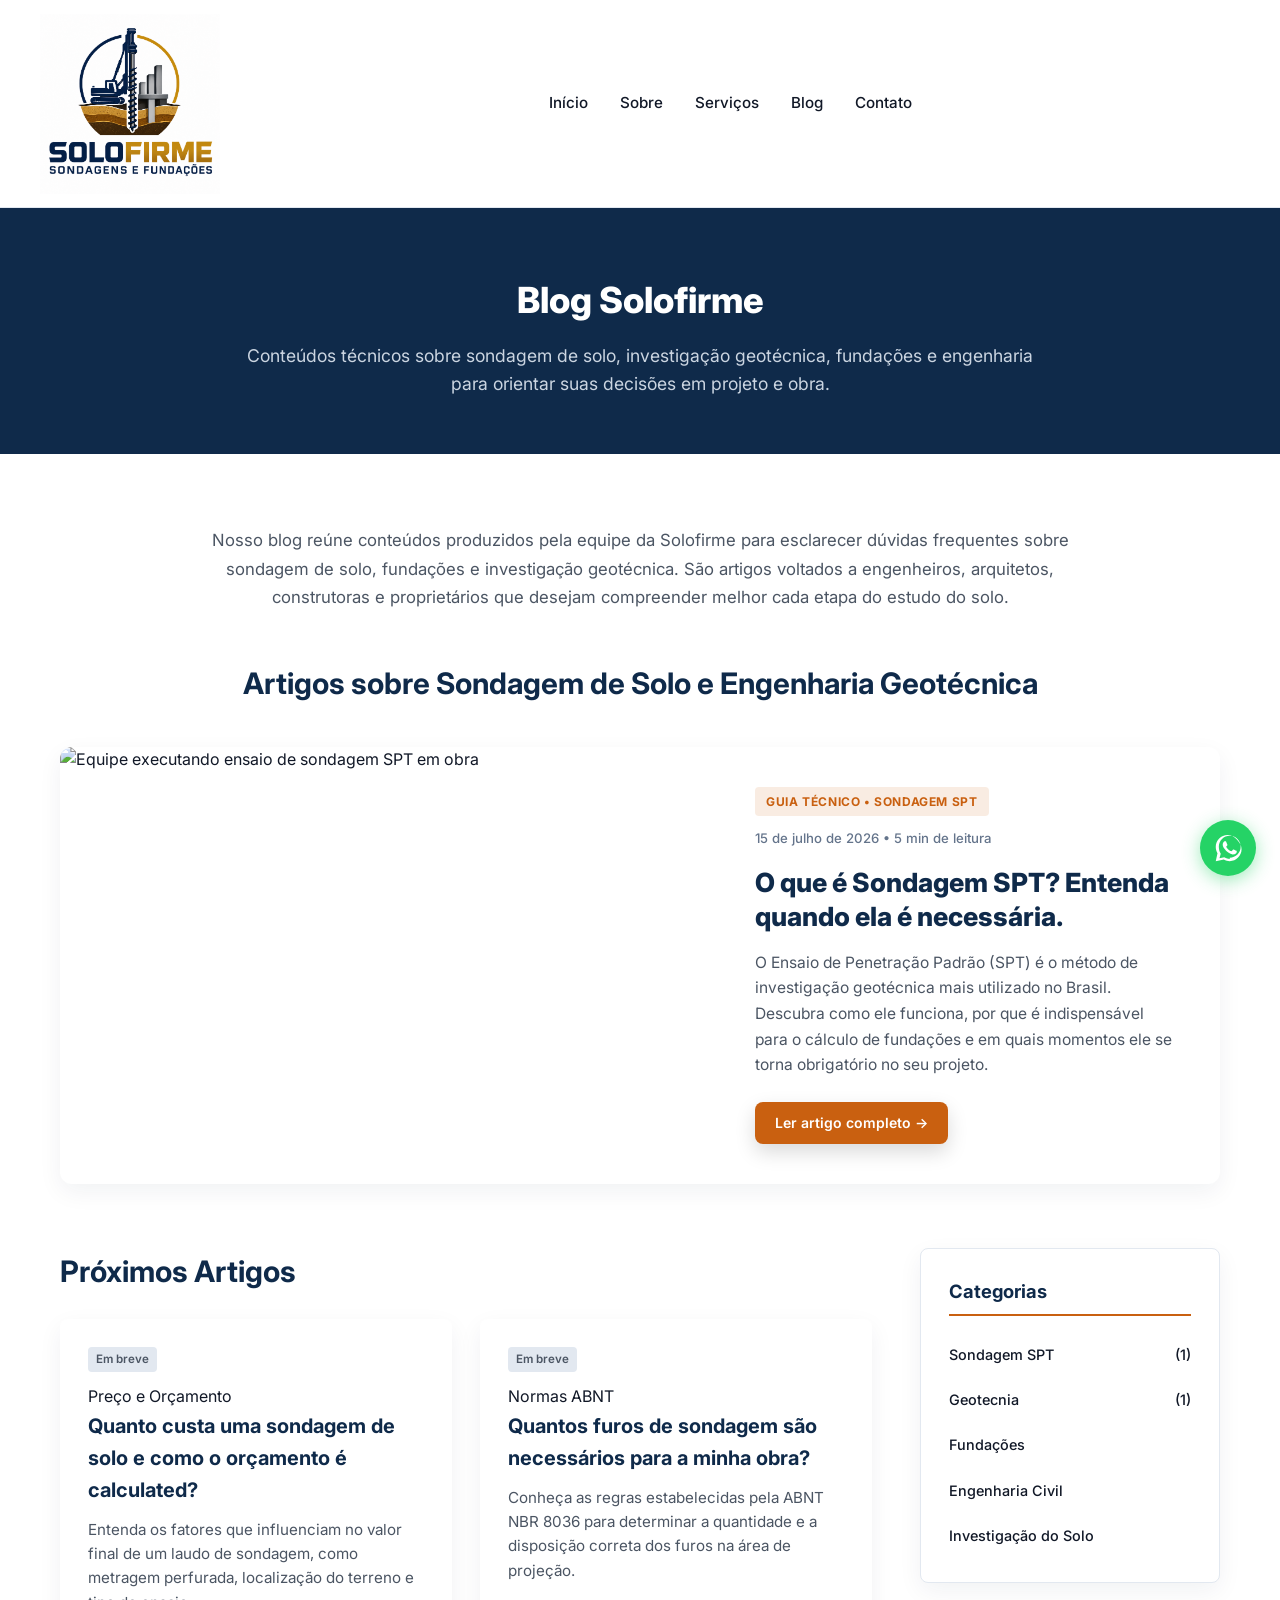
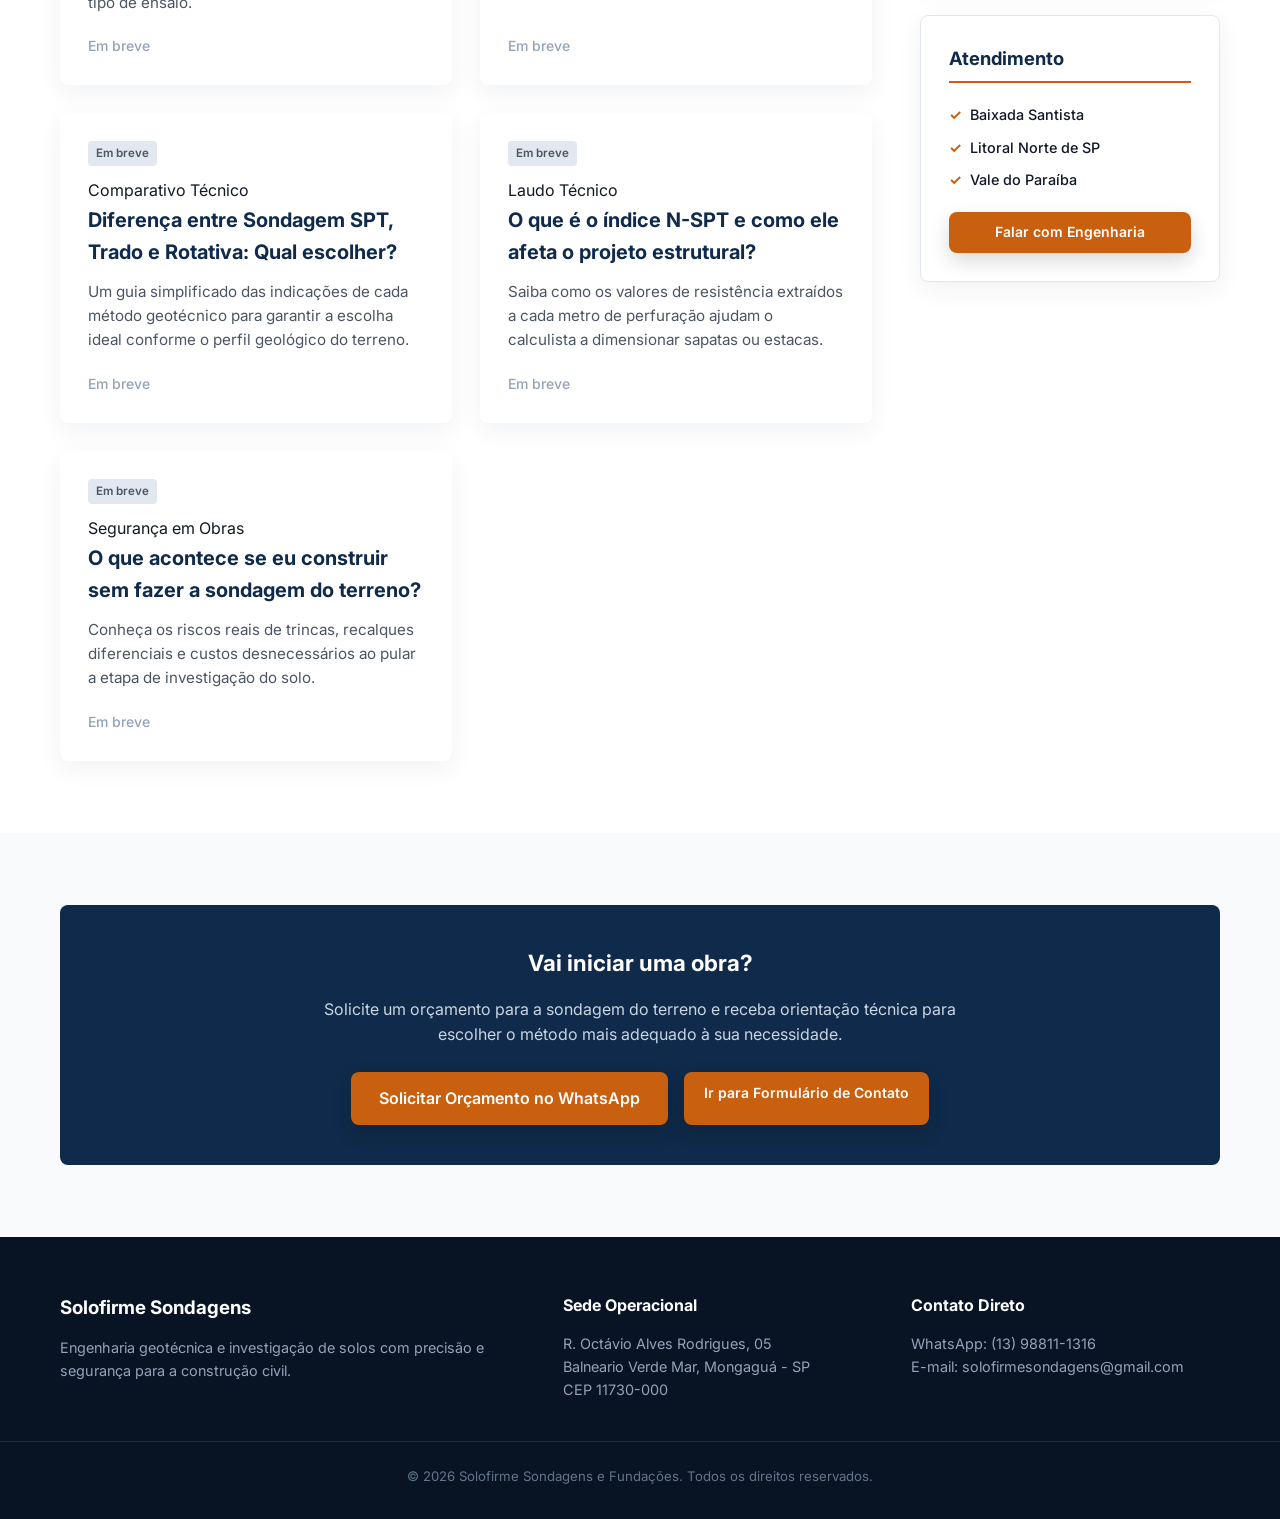
==== commit 1c211baa: "Update blog metadata and content structure" ====
--- a/blog/index.html
+++ b/blog/index.html
@@ -4,7 +4,7 @@
   <meta charset="UTF-8">
   <meta name="viewport" content="width=device-width, initial-scale=1.0">
   <title>Blog Solofirme | Artigos e Guias sobre Sondagem de Solo e Geotecnia</title>
-  <meta name="description" content="Conteúdos técnicos sobre sondagem de solo SPT, a trado, rotativa e fundações. Guias práticos para engenheiros, arquitetos e construtores garantirem segurança no projeto.">
+  <meta name="description" content="Aprenda sobre sondagem SPT, sondagem a trado, sondagem rotativa, fundações e investigação geotécnica. Artigos técnicos produzidos pela Solofirme.">
   <meta name="robots" content="index, follow">
   <link rel="canonical" href="https://www.solofirmesondagens.com.br/blog/">
 
@@ -36,26 +36,8 @@
         "name": "Blog Solofirme",
         "description": "Conteúdos técnicos sobre investigações geotécnicas, ensaios de solo e engenharia de fundações.",
         "publisher": {
-          "@type": "EngineeringService",
-          "@id": "https://www.solofirmesondagens.com.br/#organization",
-          "name": "Solofirme Sondagens e Fundações",
-          "image": "https://www.solofirmesondagens.com.br/images/logo/logo.png",
-          "telephone": "+55-13-98811-1316",
-          "email": "solofirmesondagens@gmail.com"
-        },
-        "blogPost": [
-          {
-            "@type": "BlogPosting",
-            "@id": "https://www.solofirmesondagens.com.br/blog/como-funciona-sondagem-spt/#article",
-            "url": "https://www.solofirmesondagens.com.br/blog/como-funciona-sondagem-spt/",
-            "headline": "O que é Sondagem SPT? Entenda quando ela é necessária.",
-            "datePublished": "2026-07-15",
-            "author": {
-              "@type": "Organization",
-              "name": "Solofirme Sondagens e Fundações"
-            }
-          }
-        ]
+          "@id": "https://www.solofirmesondagens.com.br/#organization"
+        }
       },
       {
         "@type": "BreadcrumbList",
@@ -115,6 +97,8 @@
           Nosso blog reúne conteúdos produzidos pela equipe da Solofirme para esclarecer dúvidas frequentes sobre sondagem de solo, fundações e investigação geotécnica. São artigos voltados a engenheiros, arquitetos, construtoras e proprietários que desejam compreender melhor cada etapa do estudo do solo.
         </p>
 
+        <h2 class="section-title">Artigos sobre Sondagem de Solo e Engenharia Geotécnica</h2>
+
         <article class="blog-featured-card">
           <div class="blog-featured-image">
             <img src="/images/campo/spt-campo.webp" alt="Equipe executando ensaio de sondagem SPT em obra" width="600" height="400" loading="eager">
@@ -124,9 +108,9 @@
               <span class="blog-badge-tag">GUIA TÉCNICO • SONDAGEM SPT</span>
               <span class="blog-meta-details">15 de julho de 2026 • 5 min de leitura</span>
             </div>
-            <h2 class="blog-featured-title">
+            <h3 class="blog-featured-title">
               O que é Sondagem SPT? Entenda quando ela é necessária.
-            </h2>
+            </h3>
             <p class="blog-featured-excerpt">
               O Ensaio de Penetração Padrão (SPT) é o método de investigação geotécnica mais utilizado no Brasil. Descubra como ele funciona, por que é indispensável para o cálculo de fundações e em quais momentos ele se torna obrigatório no seu projeto.
             </p>
@@ -139,14 +123,14 @@
         <div class="blog-layout-grid">
           
           <div>
-            <h2 class="section-title-left">Próximos Artigos</h2>
+            <h3 class="section-title-left">Próximos Artigos</h3>
             
             <div class="blog-posts-grid">
               
               <article class="card">
                 <span class="blog-badge-soon">Em breve</span>
                 <span class="blog-card-meta">Preço e Orçamento</span>
-                <h3>Quanto custa uma sondagem de solo e como o orçamento é calculado?</h3>
+                <h3>Quanto custa uma sondagem de solo e como o orçamento é calculated?</h3>
                 <p>Entenda os fatores que influenciam no valor final de um laudo de sondagem, como metragem perfurada, localização do terreno e tipo de ensaio.</p>
                 <span class="blog-link-disabled">Em breve</span>
               </article>
@@ -187,23 +171,34 @@
           </div>
 
           <aside class="blog-sidebar">
+            
             <div class="blog-sidebar-widget">
               <h3 class="blog-sidebar-title">Categorias</h3>
               <ul class="blog-category-list">
                 <li class="blog-category-item"><a href="/blog/">Sondagem SPT <span>(1)</span></a></li>
                 <li class="blog-category-item"><a href="/blog/">Geotecnia <span>(1)</span></a></li>
-                <li class="blog-category-item"><a href="/blog/">Fundações <span>(Em breve)</span></a></li>
-                <li class="blog-category-item"><a href="/blog/">Engenharia Civil <span>(Em breve)</span></a></li>
-                <li class="blog-category-item"><a href="/blog/">Investigação do Solo <span>(Em breve)</span></a></li>
+                <li class="blog-category-item"><a href="/blog/">Fundações</a></li>
+                <li class="blog-category-item"><a href="/blog/">Engenharia Civil</a></li>
+                <li class="blog-category-item"><a href="/blog/">Investigação do Solo</a></li>
               </ul>
             </div>
 
-            <div class="blog-sidebar-widget" style="background-color: var(--color-bg-light);">
-              <h3 class="blog-sidebar-title">Sede Operacional</h3>
-              <p class="about-paragraph" style="font-size: 0.875rem;">
-                Com sede em Mongaguá (SP), atendemos com rapidez toda a Baixada Santista, Litoral Norte e Vale do Paraíba.
-              </p>
-            </div>
+            <div class="blog-sidebar-widget">
+              <h3 class="blog-sidebar-title">Atendimento</h3>
+              <ul class="about-check-list" style="margin-bottom: 1.25rem;">
+                <li class="about-check-item">
+                  <span class="check-icon">✓</span> Baixada Santista
+                </li>
+                <li class="about-check-item">
+                  <span class="check-icon">✓</span> Litoral Norte de SP
+                </li>
+                <li class="about-check-item">
+                  <span class="check-icon">✓</span> Vale do Paraíba
+                </li>
+              </ul>
+              <a href="https://wa.me/5513988111316" target="_blank" rel="noopener" class="btn-cta btn-sm btn-full">Falar com Engenharia</a>
+            </div>
+
           </aside>
 
         </div>
